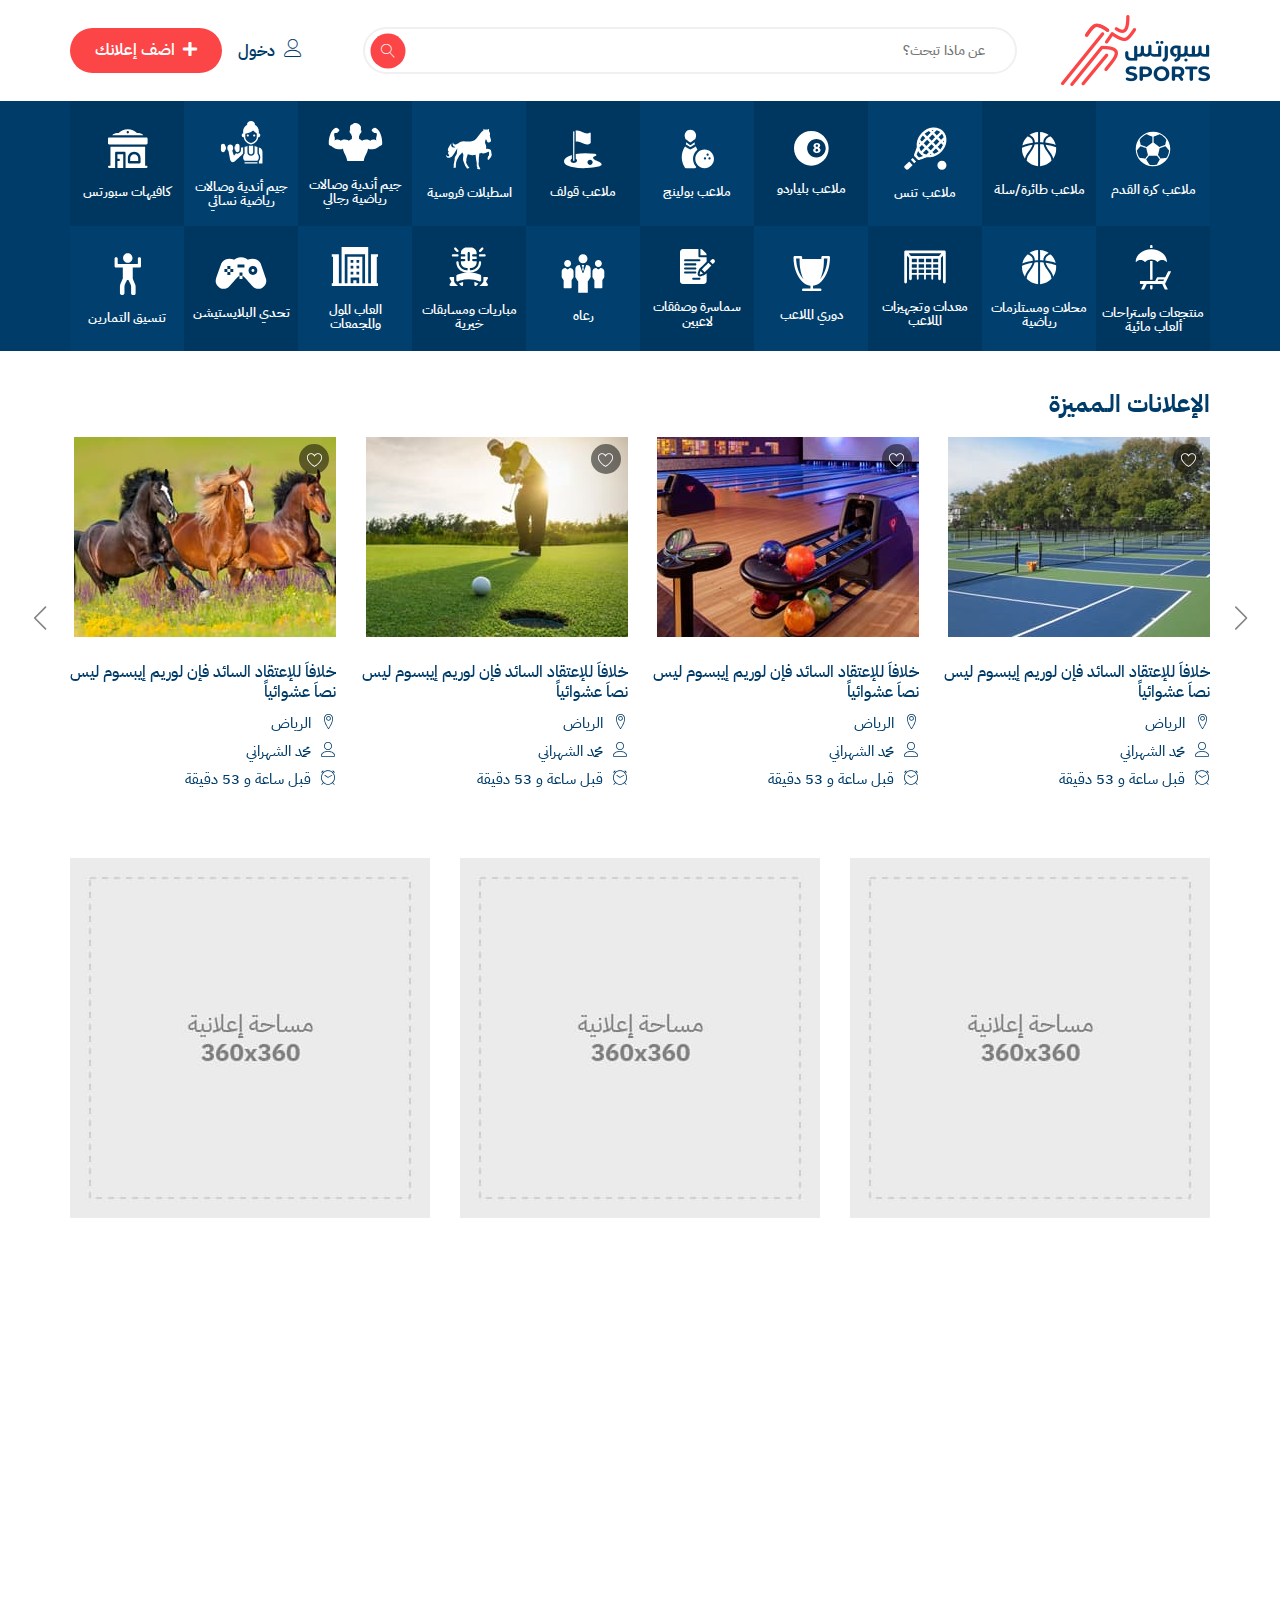
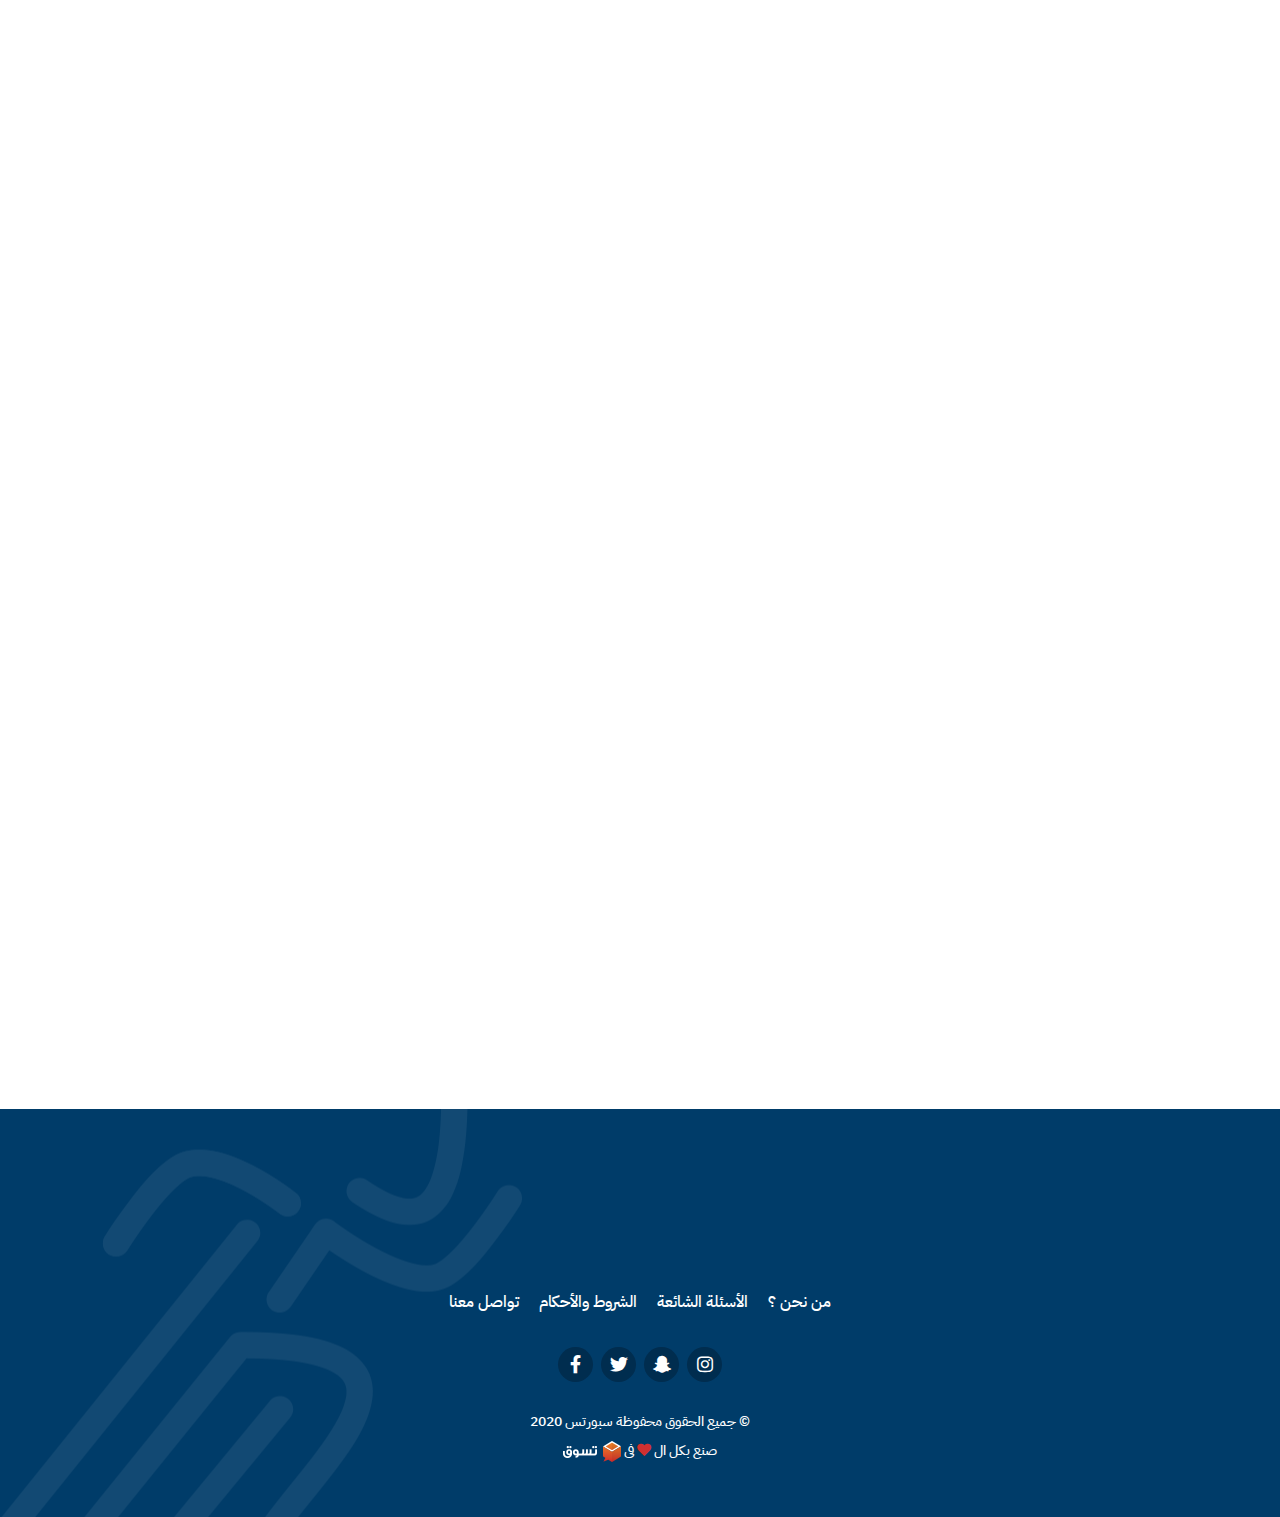
==== index.html @ 19b4595c "first commit" ====
<!DOCTYPE html>
<html lang="ar" dir="rtl" class="overflow">
  <head>
    <meta charset="UTF-8" />
    <meta name="viewport" content="width=device-width, initial-scale=1.0" />
    <link rel="stylesheet" href="./css/vendor/all.min.css" />
    <link rel="stylesheet" href="./css/vendor/linear.css" />
    <link rel="stylesheet" href="./css/vendor/bootstrap.min.css" />
    <link rel="stylesheet" href="./css/vendor/bootstrap-rtl.min.css" />
    <link rel="stylesheet" href="./css/vendor/aos.css" />
    <link rel="stylesheet" href="./css/vendor/bootstrap-select.min.css" />
    <link rel="stylesheet" href="./css/vendor/swiper-bundle.css" />
    <link rel="stylesheet" href="./css/main.css" />
    <link rel="shortcut icon" href="./images/icons/favicon.jpg" />
    <title>سبورتس</title>
  </head>

  <body>
    <div class="pre-loader">
      <div class="content">
        <div class="lds-hourglass"></div>
      </div>
    </div>

    <nav>
      <div class="nav-bottom">
        <div class="c2">
          <div class="nav-logo">
            <a href="#"><img src="./images/logo.png" alt=".." /></a>
          </div>
          <div class="search">
            <div class="search-content">
              <form action="#">
                <input type="text" placeholder="عن ماذا تبحث؟" />
                <button class="search-btn flex-center">
                  <span class="lnr lnr-magnifier"></span>
                </button>
              </form>
            </div>
          </div>
          <div class="nav-icons flex-center">
            <div class="nava-btn nav-icon" id="nava-icon">
              <div class="ico-btn">
                <span class="lnr lnr-menu"></span>
              </div>
            </div>
            <div class="search-btn nav-icon" id="search-btn">
              <div class="ico-btn">
                <span class="lnr lnr-magnifier"></span>
              </div>
            </div>
            <div class="user nav-icon">
              <a href="#">
                <span class="lnr lnr-user"></span>
                دخول
              </a>
            </div>
            <div class="advertise nav-icon">
              <span><i class="fas fa-plus"></i></span>
              اضف إعلانك
            </div>
          </div>
        </div>
      </div>
      <div class="nava-container">
        <div class="container">
          <div class="c2">
            <div class="nava" id="nava">
              <div class="nava-content">
                <div class="nava-head">
                  <div class="nava-lang">
                    <a href="./index-en.html">EN</a>
                  </div>
                  <div class="nava-close" id="close-nava">
                    <span class="lnr lnr-cross"></span>
                  </div>
                </div>
                <ul>
                  <li><a href="#"> الرئيسية</a></li>
                  <li><a href="#"> دخول</a></li>
                  <li class="top-setting sm-slide slide">
                    <span class="setting-anchor drop">
                      التصنيفات
                      <span class="lnr lnr-chevron-down down"></span>
                    </span>
                    <div class="top-dropDown">
                      <a href="#" class="drop-link fixall">تصنيفات 1</a>
                      <a href="#" class="drop-link fixall">تصنيفات 2</a>
                      <a href="#" class="drop-link fixall">تصنيفات 3</a>
                      <a href="#" class="drop-link fixall">تصنيفات 4</a>
                    </div>
                  </li>
                  <li><a href="#"> من نحن</a></li>
                  <li><a href="#"> الشروط والأحكام</a></li>
                  <li><a href="#"> الأسئلة الشائعة </a></li>
                  <li><a href="#"> الأسئلة الشائعة </a></li>
                  <li><a href="#"> تواصل معنا </a></li>
                </ul>
                <div class="advertise nav-icon">
                  <span><i class="fas fa-plus"></i></span>
                  اضف إعلانك
                </div>
              </div>
            </div>
          </div>
        </div>
      </div>
    </nav>

    <div class="search-form" id="search-form">
      <div class="close-search" id="close-search">
        <span class="lnr lnr-cross"></span>
      </div>
      <div class="search">
        <div class="search-content">
          <form action="#">
            <input type="text" placeholder="ابحث هنا" />
            <button class="search-btn flex-center">
              <span class="lnr lnr-magnifier"></span>
            </button>
          </form>
        </div>
      </div>
    </div>

    <section id="categories">
      <div class="c2">
        <div class="categories-content">
          <div class="categories-swiper-container">
            <div class="swiper-wrapper">
              <div class="category swiper-slide">
                <a href="#">
                  <div class="category-icon">
                    <img src="./images/icons/1.svg" alt="icon" />
                  </div>
                  <div class="category-body">
                    <h3>ملاعب كرة القدم</h3>
                  </div>
                </a>
              </div>
              <div class="category swiper-slide">
                <a href="#">
                  <div class="category-icon">
                    <img src="./images/icons/2.svg" alt="icon" />
                  </div>
                  <div class="category-body">
                    <h3>ملاعب طائرة/سلة</h3>
                  </div>
                </a>
              </div>
              <div class="category swiper-slide">
                <a href="#">
                  <div class="category-icon">
                    <img src="./images/icons/3.svg" alt="icon" />
                  </div>
                  <div class="category-body">
                    <h3>ملاعب تنس</h3>
                  </div>
                </a>
              </div>
              <div class="category swiper-slide">
                <a href="#">
                  <div class="category-icon">
                    <img src="./images/icons/4.svg" alt="icon" />
                  </div>
                  <div class="category-body">
                    <h3>ملاعب بلیاردو</h3>
                  </div>
                </a>
              </div>
              <div class="category swiper-slide">
                <a href="#">
                  <div class="category-icon">
                    <img src="./images/icons/5.svg" alt="icon" />
                  </div>
                  <div class="category-body">
                    <h3>ملاعب بولینج</h3>
                  </div>
                </a>
              </div>
              <div class="category swiper-slide">
                <a href="#">
                  <div class="category-icon">
                    <img src="./images/icons/6.svg" alt="icon" />
                  </div>
                  <div class="category-body">
                    <h3>ملاعب قولف</h3>
                  </div>
                </a>
              </div>
              <div class="category swiper-slide">
                <a href="#">
                  <div class="category-icon">
                    <img src="./images/icons/7.svg" alt="icon" />
                  </div>
                  <div class="category-body">
                    <h3>اسطبلات فروسیة</h3>
                  </div>
                </a>
              </div>
              <div class="category swiper-slide">
                <a href="#">
                  <div class="category-icon">
                    <img src="./images/icons/8.svg" alt="icon" />
                  </div>
                  <div class="category-body">
                    <h3>جيم أندية وصالات رياضية رجالي</h3>
                  </div>
                </a>
              </div>
              <div class="category swiper-slide">
                <a href="#">
                  <div class="category-icon">
                    <img src="./images/icons/9.svg" alt="icon" />
                  </div>
                  <div class="category-body">
                    <h3>جيم أندية وصالات رياضية نسائي</h3>
                  </div>
                </a>
              </div>
              <div class="category swiper-slide">
                <a href="#">
                  <div class="category-icon">
                    <img src="./images/icons/10.svg" alt="icon" />
                  </div>
                  <div class="category-body">
                    <h3>كافيهات سبورتس</h3>
                  </div>
                </a>
              </div>
            </div>
          </div>
          <div class="categories-swiper-container second-swiper">
            <div class="swiper-wrapper">
              <div class="category swiper-slide">
                <a href="#">
                  <div class="category-icon">
                    <img src="./images/icons/11.svg" alt="icon" />
                  </div>
                  <div class="category-body">
                    <h3>منتجعات واستراحات ألعاب مائية</h3>
                  </div>
                </a>
              </div>
              <div class="category swiper-slide">
                <a href="#">
                  <div class="category-icon">
                    <img src="./images/icons/2.svg" alt="icon" />
                  </div>
                  <div class="category-body">
                    <h3>محلات ومستلزمات رياضية</h3>
                  </div>
                </a>
              </div>
              <div class="category swiper-slide">
                <a href="#">
                  <div class="category-icon">
                    <img src="./images/icons/12.svg" alt="icon" />
                  </div>
                  <div class="category-body">
                    <h3>معدات وتجهيزات الملاعب</h3>
                  </div>
                </a>
              </div>
              <div class="category swiper-slide">
                <a href="#">
                  <div class="category-icon">
                    <img src="./images/icons/13.svg" alt="icon" />
                  </div>
                  <div class="category-body">
                    <h3>دوري الملاعب</h3>
                  </div>
                </a>
              </div>
              <div class="category swiper-slide">
                <a href="#">
                  <div class="category-icon">
                    <img src="./images/icons/14.svg" alt="icon" />
                  </div>
                  <div class="category-body">
                    <h3>سماسرة وصفقات لاعبين</h3>
                  </div>
                </a>
              </div>
              <div class="category swiper-slide">
                <a href="#">
                  <div class="category-icon">
                    <img src="./images/icons/15.svg" alt="icon" />
                  </div>
                  <div class="category-body">
                    <h3>رعاه</h3>
                  </div>
                </a>
              </div>
              <div class="category swiper-slide">
                <a href="#">
                  <div class="category-icon">
                    <img src="./images/icons/16.svg" alt="icon" />
                  </div>
                  <div class="category-body">
                    <h3>مباريات ومسابقات خيرية</h3>
                  </div>
                </a>
              </div>
              <div class="category swiper-slide">
                <a href="#">
                  <div class="category-icon">
                    <img src="./images/icons/17.svg" alt="icon" />
                  </div>
                  <div class="category-body">
                    <h3>العاب المول والمجمعات</h3>
                  </div>
                </a>
              </div>
              <div class="category swiper-slide">
                <a href="#">
                  <div class="category-icon">
                    <img src="./images/icons/18.svg" alt="icon" />
                  </div>
                  <div class="category-body">
                    <h3>تحدي البلايستيشن</h3>
                  </div>
                </a>
              </div>
              <div class="category swiper-slide">
                <a href="#">
                  <div class="category-icon">
                    <img src="./images/icons/19.svg" alt="icon" />
                  </div>
                  <div class="category-body">
                    <h3>تنسيق التمارين</h3>
                  </div>
                </a>
              </div>
            </div>

            <div class="swiper-pagination" id="categories-pagenation"></div>
          </div>
        </div>
      </div>
    </section>

    <section id="best-seller" class="product-slider">
      <div class="c2">
        <div class="best-seller-head s-head" data-aos="fade-left">
          <h3>الإعلانات الـمميزة</h3>
        </div>
        <div class="best-seller-body" data-aos="zoom-in">
          <div class="best-seller-swiper-container s-container">
            <div class="swiper-wrapper">
              <div class="swiper-slide product">
                <div class="product-img">
                  <a href="#">
                    <img src="./images/products/1.jpg" alt="product" />
                  </a>
                </div>
                <div class="product-disc">
                  <h5>
                    <a href="#"
                      >خلافاَ للإعتقاد السائد فإن لوريم إيبسوم ليس نصاَ عشوائياً
                    </a>
                  </h5>
                  <div class="product-location product-data">
                    <a href="#"
                      ><span class="lnr lnr-map-marker"></span> الرياض</a
                    >
                  </div>
                  <div class="product-user product-data">
                    <a href="#"
                      ><span class="lnr lnr-user"></span> محمد الشهراني</a
                    >
                  </div>
                  <div class="product-date product-data">
                    <a href="#"
                      ><span class="lnr lnr-clock"></span> قبل ساعة و 53
                      دقيقة</a
                    >
                  </div>
                  <div class="product-btns flex-center">
                    <div class="favourite">
                      <span class="lnr lnr-heart"></span>
                    </div>
                  </div>
                </div>
              </div>
              <div class="swiper-slide product">
                <div class="product-img">
                  <a href="#">
                    <img src="./images/products/2.jpg" alt="product" />
                  </a>
                </div>
                <div class="product-disc">
                  <h5>
                    <a href="#"
                      >خلافاَ للإعتقاد السائد فإن لوريم إيبسوم ليس نصاَ عشوائياً
                    </a>
                  </h5>
                  <div class="product-location product-data">
                    <a href="#"
                      ><span class="lnr lnr-map-marker"></span> الرياض</a
                    >
                  </div>
                  <div class="product-user product-data">
                    <a href="#"
                      ><span class="lnr lnr-user"></span> محمد الشهراني</a
                    >
                  </div>
                  <div class="product-date product-data">
                    <a href="#"
                      ><span class="lnr lnr-clock"></span> قبل ساعة و 53
                      دقيقة</a
                    >
                  </div>
                  <div class="product-btns flex-center">
                    <div class="favourite">
                      <span class="lnr lnr-heart"></span>
                    </div>
                  </div>
                </div>
              </div>
              <div class="swiper-slide product">
                <div class="product-img">
                  <a href="#">
                    <img src="./images/products/3.jpg" alt="product" />
                  </a>
                </div>
                <div class="product-disc">
                  <h5>
                    <a href="#"
                      >خلافاَ للإعتقاد السائد فإن لوريم إيبسوم ليس نصاَ عشوائياً
                    </a>
                  </h5>
                  <div class="product-location product-data">
                    <a href="#"
                      ><span class="lnr lnr-map-marker"></span> الرياض</a
                    >
                  </div>
                  <div class="product-user product-data">
                    <a href="#"
                      ><span class="lnr lnr-user"></span> محمد الشهراني</a
                    >
                  </div>
                  <div class="product-date product-data">
                    <a href="#"
                      ><span class="lnr lnr-clock"></span> قبل ساعة و 53
                      دقيقة</a
                    >
                  </div>
                  <div class="product-btns flex-center">
                    <div class="favourite">
                      <span class="lnr lnr-heart"></span>
                    </div>
                  </div>
                </div>
              </div>
              <div class="swiper-slide product">
                <div class="product-img">
                  <a href="#">
                    <img src="./images/products/4.jpg" alt="product" />
                  </a>
                </div>
                <div class="product-disc">
                  <h5>
                    <a href="#"
                      >خلافاَ للإعتقاد السائد فإن لوريم إيبسوم ليس نصاَ عشوائياً
                    </a>
                  </h5>
                  <div class="product-location product-data">
                    <a href="#"
                      ><span class="lnr lnr-map-marker"></span> الرياض</a
                    >
                  </div>
                  <div class="product-user product-data">
                    <a href="#"
                      ><span class="lnr lnr-user"></span> محمد الشهراني</a
                    >
                  </div>
                  <div class="product-date product-data">
                    <a href="#"
                      ><span class="lnr lnr-clock"></span> قبل ساعة و 53
                      دقيقة</a
                    >
                  </div>
                  <div class="product-btns flex-center">
                    <div class="favourite">
                      <span class="lnr lnr-heart"></span>
                    </div>
                  </div>
                </div>
              </div>
            </div>

            <div class="swiper-pagination"></div>

            <div class="swiper-button-prev"></div>
            <div class="swiper-button-next"></div>
          </div>
        </div>
      </div>
    </section>

    <section id="space">
      <div class="c2">
        <div class="space-content">
          <div class="space">
            <a href="#"><img src="./images/space.jpg" alt=".." /></a>
          </div>
          <div class="space">
            <a href="#"><img src="./images/space.jpg" alt=".." /></a>
          </div>
          <div class="space">
            <a href="#"><img src="./images/space.jpg" alt=".." /></a>
          </div>
        </div>
      </div>
    </section>

    <section id="special">
      <div class="c2">
        <div class="special-head s-head" data-aos="fade-left">
          <h3>آخر الإعلانات الـمضافة</h3>
          <div class="filter">
            <h4>الفلترة حسب المدينة</h4>
            <select class="selectpicker">
              <option>الرياض</option>
              <option>القاهرة</option>
              <option>المنصورة</option>
            </select>
          </div>
        </div>
        <div class="special-body" data-aos="zoom-in">
          <div class="product">
            <div class="product-img">
              <a href="#">
                <img src="./images/products/5.jpg" alt="product" />
              </a>
            </div>
            <div class="product-disc">
              <h5>
                <a href="#"
                  >خلافاَ للإعتقاد السائد فإن لوريم إيبسوم ليس نصاَ عشوائياً
                </a>
              </h5>
              <div class="product-location product-data">
                <a href="#"><span class="lnr lnr-map-marker"></span> الرياض</a>
              </div>
              <div class="product-user product-data">
                <a href="#"><span class="lnr lnr-user"></span> محمد الشهراني</a>
              </div>
              <div class="product-date product-data">
                <a href="#"
                  ><span class="lnr lnr-clock"></span> قبل ساعة و 53 دقيقة</a
                >
              </div>
              <div class="product-btns flex-center">
                <div class="favourite">
                  <span class="lnr lnr-heart"></span>
                </div>
              </div>
            </div>
          </div>
          <div class="product">
            <div class="product-img">
              <a href="#">
                <img src="./images/products/6.jpg" alt="product" />
              </a>
            </div>
            <div class="product-disc">
              <h5>
                <a href="#"
                  >خلافاَ للإعتقاد السائد فإن لوريم إيبسوم ليس نصاَ عشوائياً
                </a>
              </h5>
              <div class="product-location product-data">
                <a href="#"><span class="lnr lnr-map-marker"></span> الرياض</a>
              </div>
              <div class="product-user product-data">
                <a href="#"><span class="lnr lnr-user"></span> محمد الشهراني</a>
              </div>
              <div class="product-date product-data">
                <a href="#"
                  ><span class="lnr lnr-clock"></span> قبل ساعة و 53 دقيقة</a
                >
              </div>
              <div class="product-btns flex-center">
                <div class="favourite">
                  <span class="lnr lnr-heart"></span>
                </div>
              </div>
            </div>
          </div>
          <div class="product">
            <div class="product-img">
              <a href="#">
                <img src="./images/products/7.jpg" alt="product" />
              </a>
            </div>
            <div class="product-disc">
              <h5>
                <a href="#"
                  >خلافاَ للإعتقاد السائد فإن لوريم إيبسوم ليس نصاَ عشوائياً
                </a>
              </h5>
              <div class="product-location product-data">
                <a href="#"><span class="lnr lnr-map-marker"></span> الرياض</a>
              </div>
              <div class="product-user product-data">
                <a href="#"><span class="lnr lnr-user"></span> محمد الشهراني</a>
              </div>
              <div class="product-date product-data">
                <a href="#"
                  ><span class="lnr lnr-clock"></span> قبل ساعة و 53 دقيقة</a
                >
              </div>
              <div class="product-btns flex-center">
                <div class="favourite">
                  <span class="lnr lnr-heart"></span>
                </div>
              </div>
            </div>
          </div>
          <div class="product">
            <div class="product-img">
              <a href="#">
                <img src="./images/products/8.jpg" alt="product" />
              </a>
            </div>
            <div class="product-disc">
              <h5>
                <a href="#"
                  >خلافاَ للإعتقاد السائد فإن لوريم إيبسوم ليس نصاَ عشوائياً
                </a>
              </h5>
              <div class="product-location product-data">
                <a href="#"><span class="lnr lnr-map-marker"></span> الرياض</a>
              </div>
              <div class="product-user product-data">
                <a href="#"><span class="lnr lnr-user"></span> محمد الشهراني</a>
              </div>
              <div class="product-date product-data">
                <a href="#"
                  ><span class="lnr lnr-clock"></span> قبل ساعة و 53 دقيقة</a
                >
              </div>
              <div class="product-btns flex-center">
                <div class="favourite">
                  <span class="lnr lnr-heart"></span>
                </div>
              </div>
            </div>
          </div>
          <div class="product">
            <div class="product-img">
              <a href="#">
                <img src="./images/products/1.jpg" alt="product" />
              </a>
            </div>
            <div class="product-disc">
              <h5>
                <a href="#"
                  >خلافاَ للإعتقاد السائد فإن لوريم إيبسوم ليس نصاَ عشوائياً
                </a>
              </h5>
              <div class="product-location product-data">
                <a href="#"><span class="lnr lnr-map-marker"></span> الرياض</a>
              </div>
              <div class="product-user product-data">
                <a href="#"><span class="lnr lnr-user"></span> محمد الشهراني</a>
              </div>
              <div class="product-date product-data">
                <a href="#"
                  ><span class="lnr lnr-clock"></span> قبل ساعة و 53 دقيقة</a
                >
              </div>
              <div class="product-btns flex-center">
                <div class="favourite">
                  <span class="lnr lnr-heart"></span>
                </div>
              </div>
            </div>
          </div>
          <div class="product">
            <div class="product-img">
              <a href="#">
                <img src="./images/products/2.jpg" alt="product" />
              </a>
            </div>
            <div class="product-disc">
              <h5>
                <a href="#"
                  >خلافاَ للإعتقاد السائد فإن لوريم إيبسوم ليس نصاَ عشوائياً
                </a>
              </h5>
              <div class="product-location product-data">
                <a href="#"><span class="lnr lnr-map-marker"></span> الرياض</a>
              </div>
              <div class="product-user product-data">
                <a href="#"><span class="lnr lnr-user"></span> محمد الشهراني</a>
              </div>
              <div class="product-date product-data">
                <a href="#"
                  ><span class="lnr lnr-clock"></span> قبل ساعة و 53 دقيقة</a
                >
              </div>
              <div class="product-btns flex-center">
                <div class="favourite">
                  <span class="lnr lnr-heart"></span>
                </div>
              </div>
            </div>
          </div>
          <div class="product">
            <div class="product-img">
              <a href="#">
                <img src="./images/products/3.jpg" alt="product" />
              </a>
            </div>
            <div class="product-disc">
              <h5>
                <a href="#"
                  >خلافاَ للإعتقاد السائد فإن لوريم إيبسوم ليس نصاَ عشوائياً
                </a>
              </h5>
              <div class="product-location product-data">
                <a href="#"><span class="lnr lnr-map-marker"></span> الرياض</a>
              </div>
              <div class="product-user product-data">
                <a href="#"><span class="lnr lnr-user"></span> محمد الشهراني</a>
              </div>
              <div class="product-date product-data">
                <a href="#"
                  ><span class="lnr lnr-clock"></span> قبل ساعة و 53 دقيقة</a
                >
              </div>
              <div class="product-btns flex-center">
                <div class="favourite">
                  <span class="lnr lnr-heart"></span>
                </div>
              </div>
            </div>
          </div>
          <div class="product">
            <div class="product-img">
              <a href="#">
                <img src="./images/products/4.jpg" alt="product" />
              </a>
            </div>
            <div class="product-disc">
              <h5>
                <a href="#"
                  >خلافاَ للإعتقاد السائد فإن لوريم إيبسوم ليس نصاَ عشوائياً
                </a>
              </h5>
              <div class="product-location product-data">
                <a href="#"><span class="lnr lnr-map-marker"></span> الرياض</a>
              </div>
              <div class="product-user product-data">
                <a href="#"><span class="lnr lnr-user"></span> محمد الشهراني</a>
              </div>
              <div class="product-date product-data">
                <a href="#"
                  ><span class="lnr lnr-clock"></span> قبل ساعة و 53 دقيقة</a
                >
              </div>
              <div class="product-btns flex-center">
                <div class="favourite">
                  <span class="lnr lnr-heart"></span>
                </div>
              </div>
            </div>
          </div>
          <div class="product">
            <div class="product-img">
              <a href="#">
                <img src="./images/products/5.jpg" alt="product" />
              </a>
            </div>
            <div class="product-disc">
              <h5>
                <a href="#"
                  >خلافاَ للإعتقاد السائد فإن لوريم إيبسوم ليس نصاَ عشوائياً
                </a>
              </h5>
              <div class="product-location product-data">
                <a href="#"><span class="lnr lnr-map-marker"></span> الرياض</a>
              </div>
              <div class="product-user product-data">
                <a href="#"><span class="lnr lnr-user"></span> محمد الشهراني</a>
              </div>
              <div class="product-date product-data">
                <a href="#"
                  ><span class="lnr lnr-clock"></span> قبل ساعة و 53 دقيقة</a
                >
              </div>
              <div class="product-btns flex-center">
                <div class="favourite">
                  <span class="lnr lnr-heart"></span>
                </div>
              </div>
            </div>
          </div>
          <div class="product">
            <div class="product-img">
              <a href="#">
                <img src="./images/products/6.jpg" alt="product" />
              </a>
            </div>
            <div class="product-disc">
              <h5>
                <a href="#"
                  >خلافاَ للإعتقاد السائد فإن لوريم إيبسوم ليس نصاَ عشوائياً
                </a>
              </h5>
              <div class="product-location product-data">
                <a href="#"><span class="lnr lnr-map-marker"></span> الرياض</a>
              </div>
              <div class="product-user product-data">
                <a href="#"><span class="lnr lnr-user"></span> محمد الشهراني</a>
              </div>
              <div class="product-date product-data">
                <a href="#"
                  ><span class="lnr lnr-clock"></span> قبل ساعة و 53 دقيقة</a
                >
              </div>
              <div class="product-btns flex-center">
                <div class="favourite">
                  <span class="lnr lnr-heart"></span>
                </div>
              </div>
            </div>
          </div>
          <div class="product">
            <div class="product-img">
              <a href="#">
                <img src="./images/products/7.jpg" alt="product" />
              </a>
            </div>
            <div class="product-disc">
              <h5>
                <a href="#"
                  >خلافاَ للإعتقاد السائد فإن لوريم إيبسوم ليس نصاَ عشوائياً
                </a>
              </h5>
              <div class="product-location product-data">
                <a href="#"><span class="lnr lnr-map-marker"></span> الرياض</a>
              </div>
              <div class="product-user product-data">
                <a href="#"><span class="lnr lnr-user"></span> محمد الشهراني</a>
              </div>
              <div class="product-date product-data">
                <a href="#"
                  ><span class="lnr lnr-clock"></span> قبل ساعة و 53 دقيقة</a
                >
              </div>
              <div class="product-btns flex-center">
                <div class="favourite">
                  <span class="lnr lnr-heart"></span>
                </div>
              </div>
            </div>
          </div>
          <div class="product">
            <div class="product-img">
              <a href="#">
                <img src="./images/products/8.jpg" alt="product" />
              </a>
            </div>
            <div class="product-disc">
              <h5>
                <a href="#"
                  >خلافاَ للإعتقاد السائد فإن لوريم إيبسوم ليس نصاَ عشوائياً
                </a>
              </h5>
              <div class="product-location product-data">
                <a href="#"><span class="lnr lnr-map-marker"></span> الرياض</a>
              </div>
              <div class="product-user product-data">
                <a href="#"><span class="lnr lnr-user"></span> محمد الشهراني</a>
              </div>
              <div class="product-date product-data">
                <a href="#"
                  ><span class="lnr lnr-clock"></span> قبل ساعة و 53 دقيقة</a
                >
              </div>
              <div class="product-btns flex-center">
                <div class="favourite">
                  <span class="lnr lnr-heart"></span>
                </div>
              </div>
            </div>
          </div>
          <div class="more"><a href="#">مشاهدة المزيد</a></div>
        </div>
      </div>
    </section>

    <footer>
      <div class="c2">
        <div class="footer-top">
          <div class="footer-logo footer-list" data-aos="fade-left">
            <img src="./images/footer-logo.png" alt="logo" />
          </div>
          <div class="footer-nav">
            <ul>
              <li><a href="#">من نحن ؟</a></li>
              <li><a href="#">الأسئلة الشائعة</a></li>
              <li><a href="#">الشروط والأحكام</a></li>
              <li><a href="#">تواصل معنا</a></li>
            </ul>
          </div>
          <div class="social flex-center">
            <div class="social-icon insta">
              <a class="flex-center" href="#">
                <i class="fab fa-instagram"></i
              ></a>
            </div>
            <div class="social-icon snap">
              <a class="flex-center" href="#">
                <i class="fab fa-snapchat-ghost"></i
              ></a>
            </div>
            <div class="social-icon twitter">
              <a class="flex-center" href="#">
                <i class="fab fa-twitter"></i
              ></a>
            </div>
            <div class="social-icon fb">
              <a class="flex-center" href="#">
                <i class="fab fa-facebook-f"></i
              ></a>
            </div>
          </div>
          <div class="credit">
            <p>&copy; جميع الحقوق محفوظة سبورتس 2020</p>
            <p>
              صنع بكل ال <i class="fas fa-heart"></i> فى
              <a href="https://tasawk.com.sa/" target="_blank"
                ><img src="./images/icons/taswk.png" alt=".."
              /></a>
            </p>
          </div>
        </div>
      </div>
    </footer>

    <div
      id="up"
      class="up flex-center"
      onclick="window.scroll({top: 0,behavior: 'smooth'});"
    >
      <span class="lnr lnr-chevron-up"></span>
    </div>

    <script src="./js/vendor/jquery.min.js"></script>
    <script src="./js/vendor/bootstrap.min.js"></script>
    <script src="./js/vendor/bootstrap-select.min.js"></script>
    <script src="./js/vendor/swiper-bundle.js"></script>
    <script src="./js/vendor/aos.js"></script>
    <script src="./js/main.js"></script>
  </body>
</html>
---- css/vendor/linear.css ----
@font-face {
	font-family: 'Linearicons-Free';
	src:url('fonts/Linearicons-Free.eot?w118d');
	src:url('fonts/Linearicons-Free.eot?#iefixw118d') format('embedded-opentype'),
		url('fonts/Linearicons-Free.woff2?w118d') format('woff2'),
		url('fonts/Linearicons-Free.woff?w118d') format('woff'),
		url('fonts/Linearicons-Free.ttf?w118d') format('truetype'),
		url('fonts/Linearicons-Free.svg?w118d#Linearicons-Free') format('svg');
	font-weight: normal;
	font-style: normal;
}

.lnr {
	font-family: 'Linearicons-Free';
	speak: none;
	font-style: normal;
	font-weight: normal;
	font-variant: normal;
	text-transform: none;
	line-height: 1;

	/* Better Font Rendering =========== */
	-webkit-font-smoothing: antialiased;
	-moz-osx-font-smoothing: grayscale;
}

.lnr-home:before {
	content: "\e800";
}
.lnr-apartment:before {
	content: "\e801";
}
.lnr-pencil:before {
	content: "\e802";
}
.lnr-magic-wand:before {
	content: "\e803";
}
.lnr-drop:before {
	content: "\e804";
}
.lnr-lighter:before {
	content: "\e805";
}
.lnr-poop:before {
	content: "\e806";
}
.lnr-sun:before {
	content: "\e807";
}
.lnr-moon:before {
	content: "\e808";
}
.lnr-cloud:before {
	content: "\e809";
}
.lnr-cloud-upload:before {
	content: "\e80a";
}
.lnr-cloud-download:before {
	content: "\e80b";
}
.lnr-cloud-sync:before {
	content: "\e80c";
}
.lnr-cloud-check:before {
	content: "\e80d";
}
.lnr-database:before {
	content: "\e80e";
}
.lnr-lock:before {
	content: "\e80f";
}
.lnr-cog:before {
	content: "\e810";
}
.lnr-trash:before {
	content: "\e811";
}
.lnr-dice:before {
	content: "\e812";
}
.lnr-heart:before {
	content: "\e813";
}
.lnr-star:before {
	content: "\e814";
}
.lnr-star-half:before {
	content: "\e815";
}
.lnr-star-empty:before {
	content: "\e816";
}
.lnr-flag:before {
	content: "\e817";
}
.lnr-envelope:before {
	content: "\e818";
}
.lnr-paperclip:before {
	content: "\e819";
}
.lnr-inbox:before {
	content: "\e81a";
}
.lnr-eye:before {
	content: "\e81b";
}
.lnr-printer:before {
	content: "\e81c";
}
.lnr-file-empty:before {
	content: "\e81d";
}
.lnr-file-add:before {
	content: "\e81e";
}
.lnr-enter:before {
	content: "\e81f";
}
.lnr-exit:before {
	content: "\e820";
}
.lnr-graduation-hat:before {
	content: "\e821";
}
.lnr-license:before {
	content: "\e822";
}
.lnr-music-note:before {
	content: "\e823";
}
.lnr-film-play:before {
	content: "\e824";
}
.lnr-camera-video:before {
	content: "\e825";
}
.lnr-camera:before {
	content: "\e826";
}
.lnr-picture:before {
	content: "\e827";
}
.lnr-book:before {
	content: "\e828";
}
.lnr-bookmark:before {
	content: "\e829";
}
.lnr-user:before {
	content: "\e82a";
}
.lnr-users:before {
	content: "\e82b";
}
.lnr-shirt:before {
	content: "\e82c";
}
.lnr-store:before {
	content: "\e82d";
}
.lnr-cart:before {
	content: "\e82e";
}
.lnr-tag:before {
	content: "\e82f";
}
.lnr-phone-handset:before {
	content: "\e830";
}
.lnr-phone:before {
	content: "\e831";
}
.lnr-pushpin:before {
	content: "\e832";
}
.lnr-map-marker:before {
	content: "\e833";
}
.lnr-map:before {
	content: "\e834";
}
.lnr-location:before {
	content: "\e835";
}
.lnr-calendar-full:before {
	content: "\e836";
}
.lnr-keyboard:before {
	content: "\e837";
}
.lnr-spell-check:before {
	content: "\e838";
}
.lnr-screen:before {
	content: "\e839";
}
.lnr-smartphone:before {
	content: "\e83a";
}
.lnr-tablet:before {
	content: "\e83b";
}
.lnr-laptop:before {
	content: "\e83c";
}
.lnr-laptop-phone:before {
	content: "\e83d";
}
.lnr-power-switch:before {
	content: "\e83e";
}
.lnr-bubble:before {
	content: "\e83f";
}
.lnr-heart-pulse:before {
	content: "\e840";
}
.lnr-construction:before {
	content: "\e841";
}
.lnr-pie-chart:before {
	content: "\e842";
}
.lnr-chart-bars:before {
	content: "\e843";
}
.lnr-gift:before {
	content: "\e844";
}
.lnr-diamond:before {
	content: "\e845";
}
.lnr-linearicons:before {
	content: "\e846";
}
.lnr-dinner:before {
	content: "\e847";
}
.lnr-coffee-cup:before {
	content: "\e848";
}
.lnr-leaf:before {
	content: "\e849";
}
.lnr-paw:before {
	content: "\e84a";
}
.lnr-rocket:before {
	content: "\e84b";
}
.lnr-briefcase:before {
	content: "\e84c";
}
.lnr-bus:before {
	content: "\e84d";
}
.lnr-car:before {
	content: "\e84e";
}
.lnr-train:before {
	content: "\e84f";
}
.lnr-bicycle:before {
	content: "\e850";
}
.lnr-wheelchair:before {
	content: "\e851";
}
.lnr-select:before {
	content: "\e852";
}
.lnr-earth:before {
	content: "\e853";
}
.lnr-smile:before {
	content: "\e854";
}
.lnr-sad:before {
	content: "\e855";
}
.lnr-neutral:before {
	content: "\e856";
}
.lnr-mustache:before {
	content: "\e857";
}
.lnr-alarm:before {
	content: "\e858";
}
.lnr-bullhorn:before {
	content: "\e859";
}
.lnr-volume-high:before {
	content: "\e85a";
}
.lnr-volume-medium:before {
	content: "\e85b";
}
.lnr-volume-low:before {
	content: "\e85c";
}
.lnr-volume:before {
	content: "\e85d";
}
.lnr-mic:before {
	content: "\e85e";
}
.lnr-hourglass:before {
	content: "\e85f";
}
.lnr-undo:before {
	content: "\e860";
}
.lnr-redo:before {
	content: "\e861";
}
.lnr-sync:before {
	content: "\e862";
}
.lnr-history:before {
	content: "\e863";
}
.lnr-clock:before {
	content: "\e864";
}
.lnr-download:before {
	content: "\e865";
}
.lnr-upload:before {
	content: "\e866";
}
.lnr-enter-down:before {
	content: "\e867";
}
.lnr-exit-up:before {
	content: "\e868";
}
.lnr-bug:before {
	content: "\e869";
}
.lnr-code:before {
	content: "\e86a";
}
.lnr-link:before {
	content: "\e86b";
}
.lnr-unlink:before {
	content: "\e86c";
}
.lnr-thumbs-up:before {
	content: "\e86d";
}
.lnr-thumbs-down:before {
	content: "\e86e";
}
.lnr-magnifier:before {
	content: "\e86f";
}
.lnr-cross:before {
	content: "\e870";
}
.lnr-menu:before {
	content: "\e871";
}
.lnr-list:before {
	content: "\e872";
}
.lnr-chevron-up:before {
	content: "\e873";
}
.lnr-chevron-down:before {
	content: "\e874";
}
.lnr-chevron-left:before {
	content: "\e875";
}
.lnr-chevron-right:before {
	content: "\e876";
}
.lnr-arrow-up:before {
	content: "\e877";
}
.lnr-arrow-down:before {
	content: "\e878";
}
.lnr-arrow-left:before {
	content: "\e879";
}
.lnr-arrow-right:before {
	content: "\e87a";
}
.lnr-move:before {
	content: "\e87b";
}
.lnr-warning:before {
	content: "\e87c";
}
.lnr-question-circle:before {
	content: "\e87d";
}
.lnr-menu-circle:before {
	content: "\e87e";
}
.lnr-checkmark-circle:before {
	content: "\e87f";
}
.lnr-cross-circle:before {
	content: "\e880";
}
.lnr-plus-circle:before {
	content: "\e881";
}
.lnr-circle-minus:before {
	content: "\e882";
}
.lnr-arrow-up-circle:before {
	content: "\e883";
}
.lnr-arrow-down-circle:before {
	content: "\e884";
}
.lnr-arrow-left-circle:before {
	content: "\e885";
}
.lnr-arrow-right-circle:before {
	content: "\e886";
}
.lnr-chevron-up-circle:before {
	content: "\e887";
}
.lnr-chevron-down-circle:before {
	content: "\e888";
}
.lnr-chevron-left-circle:before {
	content: "\e889";
}
.lnr-chevron-right-circle:before {
	content: "\e88a";
}
.lnr-crop:before {
	content: "\e88b";
}
.lnr-frame-expand:before {
	content: "\e88c";
}
.lnr-frame-contract:before {
	content: "\e88d";
}
.lnr-layers:before {
	content: "\e88e";
}
.lnr-funnel:before {
	content: "\e88f";
}
.lnr-text-format:before {
	content: "\e890";
}
.lnr-text-format-remove:before {
	content: "\e891";
}
.lnr-text-size:before {
	content: "\e892";
}
.lnr-bold:before {
	content: "\e893";
}
.lnr-italic:before {
	content: "\e894";
}
.lnr-underline:before {
	content: "\e895";
}
.lnr-strikethrough:before {
	content: "\e896";
}
.lnr-highlight:before {
	content: "\e897";
}
.lnr-text-align-left:before {
	content: "\e898";
}
.lnr-text-align-center:before {
	content: "\e899";
}
.lnr-text-align-right:before {
	content: "\e89a";
}
.lnr-text-align-justify:before {
	content: "\e89b";
}
.lnr-line-spacing:before {
	content: "\e89c";
}
.lnr-indent-increase:before {
	content: "\e89d";
}
.lnr-indent-decrease:before {
	content: "\e89e";
}
.lnr-pilcrow:before {
	content: "\e89f";
}
.lnr-direction-ltr:before {
	content: "\e8a0";
}
.lnr-direction-rtl:before {
	content: "\e8a1";
}
.lnr-page-break:before {
	content: "\e8a2";
}
.lnr-sort-alpha-asc:before {
	content: "\e8a3";
}
.lnr-sort-amount-asc:before {
	content: "\e8a4";
}
.lnr-hand:before {
	content: "\e8a5";
}
.lnr-pointer-up:before {
	content: "\e8a6";
}
.lnr-pointer-right:before {
	content: "\e8a7";
}
.lnr-pointer-down:before {
	content: "\e8a8";
}
.lnr-pointer-left:before {
	content: "\e8a9";
}
---- css/main.css ----
*,
*::after,
*::before {
  margin: 0;
  padding: 0;
  box-sizing: border-box;
}

*:focus {
  outline: none !important;
}

.overflow {
  overflow: hidden !important;
}

h1,
h2,
h3,
h4,
h5,
h6 {
  margin: 0;
}

@font-face {
  font-family: "ibmPlexRegualar";
  src: url("../fonts/IBMPlexArabic.woff2") format("woff2"), url("../fonts/IBMPlexArabic.woff") format("woff");
  font-weight: 500;
  font-style: normal;
  font-display: swap;
}

@font-face {
  font-family: "ibmPlexText";
  src: url("../fonts/IBMPlexArabic-Text.woff2") format("woff2"), url("../fonts/IBMPlexArabic-Text.woff") format("woff");
  font-weight: 500;
  font-style: normal;
  font-display: swap;
}

@font-face {
  font-family: "ibmPlexMedium";
  src: url("../fonts/IBMPlexArabic-Medium.woff2") format("woff2"), url("../fonts/IBMPlexArabic-Medium.woff") format("woff");
  font-weight: 500;
  font-style: normal;
  font-display: swap;
}

@font-face {
  font-family: "ibmPlexSemiBold";
  src: url("../fonts/IBMPlexArabic-SemiBold.woff2") format("woff2"), url("../fonts/IBMPlexArabic-SemiBold.woff") format("woff");
  font-weight: 500;
  font-style: normal;
  font-display: swap;
}

@font-face {
  font-family: "ibmPlexBold";
  src: url("../fonts/IBMPlexArabic-Bold.woff2") format("woff2"), url("../fonts/IBMPlexArabic-Bold.woff") format("woff");
  font-weight: 500;
  font-style: normal;
  font-display: swap;
}

body,
html {
  scroll-behavior: smooth;
  width: 100%;
  background-color: white;
  color: black;
  font-family: "ibmPlexMedium", sans-serif;
  overflow-x: hidden;
  line-height: 1.2;
  font-size: 16px;
  font-weight: 400;
}

p {
  margin: 0;
}

a {
  color: inherit;
  transition: all 0.5s;
}

a:hover {
  text-decoration: none;
  color: #fc4547;
}

a:focus {
  text-decoration: none;
}

.flex-center {
  display: flex;
  justify-content: center;
  align-items: center;
}

ul {
  list-style: none;
  margin: 0;
}

.c2 {
  width: 1140px;
  max-width: 100%;
  margin-right: auto;
  margin-left: auto;
}

@media (max-width: 1200px) {
  .c2 {
    padding: 0 30px;
  }
}

@media (max-width: 576px) {
  .c2 {
    padding: 0 10px;
  }
}

.dropdown {
  position: relative;
  cursor: pointer;
  display: inline-block;
}

.dropdown a {
  color: black;
}

.dropdown .dropdown-content {
  position: absolute;
  min-width: 100%;
  width: max-content;
  top: 102%;
  right: 50%;
  transform: translateX(50%);
  z-index: -1;
  opacity: 0;
  height: 0;
  overflow: hidden;
  transition: all 0.5s;
  text-align: center;
  background-color: #ffffff;
  box-shadow: 0px 5px 10px 0px #0000001f;
  padding: 5px 20px;
  border-radius: 10px;
}

.dropdown .dropdown-content a {
  font-size: 16px;
}

.dropdown:hover .dropdown-content {
  z-index: 15;
  opacity: 1;
  height: unset;
}

.slide {
  width: 100%;
  cursor: pointer;
}

.slide .drop {
  display: flex;
  align-items: flex-start;
  justify-content: space-between;
}

.slide .drop i {
  font-size: 16px;
  transition: all 0.5s;
}

.slide ul {
  margin-inline-start: 15px;
  text-align: start;
}

.slide-active .drop i {
  transform: rotate(180deg);
}

*::-webkit-scrollbar {
  width: 8px;
  background-color: #f5f5f5;
}

*::-webkit-scrollbar-thumb {
  border-radius: 0;
  box-shadow: inset 0 0 10px #414141;
  background: #003c69;
}

.pre-loader {
  height: 100%;
  width: 100%;
  background-color: white;
  position: fixed;
  top: 0;
  left: 0;
  display: flex;
  justify-content: center;
  align-items: center;
  z-index: 999;
}

.pre-loader .content {
  display: flex;
  justify-content: center;
  align-items: center;
}

.pre-loader .content .lds-hourglass {
  display: inline-block;
  position: relative;
  width: 80px;
  height: 80px;
}

.pre-loader .content .lds-hourglass:after {
  content: " ";
  display: block;
  border-radius: 50%;
  width: 0;
  height: 0;
  margin: 8px;
  box-sizing: border-box;
  border: 32px solid #003c69;
  border-color: #003c69 transparent #003c69 transparent;
  animation: lds-hourglass 1.2s infinite;
}

.s-container {
  width: 100%;
  overflow: hidden;
  margin: auto;
}

.s-container .swiper-button-prev,
.s-container .swiper-button-next {
  transition: all 0.5s;
  top: 50%;
}

.s-container .swiper-button-prev:after,
.s-container .swiper-button-next:after {
  font-size: 24px;
  color: #868686;
}

.s-container .swiper-button-prev:hover:after,
.s-container .swiper-button-next:hover:after {
  color: #fc4547;
}

@media (max-width: 1100px) {
  .s-container .swiper-button-prev,
  .s-container .swiper-button-next {
    display: none;
  }
}

.s-container .swiper-button-prev {
  right: -44px;
}

.s-container .swiper-button-next {
  left: -44px;
}

.s-container .swiper-pagination {
  position: static;
  margin-top: 25px;
  display: none;
}

@media (max-width: 1200px) {
  .s-container .swiper-pagination {
    display: block;
  }
}

.s-container .swiper-pagination-bullet {
  width: 8px;
  height: 8px;
  border-radius: 100%;
  background: rgba(0, 0, 0, 0.5);
  opacity: 1;
  margin-bottom: 10px;
}

.s-container .swiper-pagination-bullet-active {
  opacity: 1;
  background-color: #fc4547;
}

.s-container .swiper-container-horizontal > .swiper-pagination-bullets .swiper-pagination-bullet {
  margin: 0 2.5px;
}

.s-head {
  margin-bottom: 20px;
}

.s-head h3 {
  font-size: 24px;
  margin: 0;
  color: #003c69;
  font-family: ibmPlexBold;
}

.product {
  position: relative;
}

.product .product-img {
  margin-bottom: 25px;
  overflow: hidden;
  position: relative;
}

.product .product-img img {
  transition: all 0.5s;
  max-width: 100%;
}

.product .product-img::before {
  position: absolute;
  top: 0;
  left: -105%;
  z-index: 2;
  display: block;
  content: "";
  width: 50%;
  height: 100%;
  background: linear-gradient(to right, rgba(255, 255, 255, 0) 0%, rgba(255, 255, 255, 0.3) 100%);
  transform: skewX(-25deg);
  cursor: pointer;
}

.product .product-img:hover::before {
  animation: shine 0.7s ease forwards;
}

@media (max-width: 576px) {
  .product .product-img {
    margin-bottom: 15px;
  }
}

.product .product-disc h5 {
  font-size: 16px;
  margin-bottom: 12px;
  line-height: 1.25;
}

.product .product-disc h5 a {
  color: #003c69;
}

.product .product-disc h5:hover a {
  color: #fc4547;
}

.product .product-disc .product-data {
  color: #003c69;
  font-size: 15px;
  margin-bottom: 10px;
  font-family: ibmPlexText;
}

.product .product-disc .product-data a {
  display: flex;
}

.product .product-disc .product-data a span {
  margin-inline-end: 10px;
}

.product .product-disc .product-btns .favourite {
  height: 30px;
  width: 30px;
  background-color: rgba(0, 0, 0, 0.5);
  border-radius: 50%;
  color: white;
  font-size: 16px;
  text-align: center;
  display: flex;
  justify-content: center;
  align-items: center;
  cursor: pointer;
  transition: all 0.5s;
  position: absolute;
  top: 7px;
  right: 7px;
}

.product .product-disc .product-btns .favourite span {
  margin-left: 1px;
  margin-top: 2px;
}

.product .product-disc .product-btns .favourite:hover {
  background-color: #fc4547;
  color: white;
}

.product-slider .more {
  width: 100%;
  margin-top: 30px;
  margin-bottom: 10px;
  text-align: center;
}

.product-slider .more a {
  color: #8f8f8f;
  padding: 4px 25px;
  border-radius: 50px;
  background-color: #f8f8f8;
  font-size: 14px;
  line-height: 1;
  transition: all 0.5s;
}

.product-slider .more a:hover {
  background-color: black;
  color: white;
}

nav .lnr-chevron-down {
  font-size: 16px;
}

nav .top-settings {
  display: flex;
  align-items: center;
  justify-content: center;
}

nav .top-setting {
  position: relative;
}

nav .top-setting .setting-anchor {
  display: flex;
  align-items: center;
  cursor: pointer;
  transition: all 0.3s ease-in-out;
}

nav .top-setting .top-dropDown {
  position: absolute;
  text-align: center;
  top: calc(100% + 7px);
  left: 50%;
  transform: translateX(-50%);
  background-color: rgba(255, 255, 255, 0.9);
  min-width: 120px;
  padding: 19px 20px 15px;
  border-radius: 8px;
  transition: all 0.3s ease-in-out;
  visibility: hidden;
  opacity: 0;
  z-index: 9;
}

nav .top-setting .drop-link {
  color: #000000;
  white-space: nowrap;
  border-bottom: 1px solid rgba(255, 255, 255, 0.1);
  padding: 0 4px 6px;
  margin-bottom: 4px;
  display: block;
  transition: all 0.3s ease-in-out;
}

nav .top-setting .drop-link:last-of-type {
  border-bottom: 0;
  margin-bottom: 0;
  padding-bottom: 0;
}

nav .top-setting .drop-link:hover {
  color: #fc4547;
}

nav .top-setting:hover .setting-anchor {
  color: #003c69;
}

nav .top-setting:hover > .top-dropDown {
  visibility: visible;
  opacity: 1;
}

nav .nav-bottom {
  padding: 15px 0;
}

nav .nav-bottom .c2 {
  display: flex;
  align-items: center;
  justify-content: space-between;
}

nav .nav-bottom .nav-logo {
  text-align: start;
}

nav .nav-bottom .nav-logo img {
  max-width: 100%;
}

@media (max-width: 1200px) {
  nav .nav-bottom .nav-logo {
    max-width: 55%;
  }
}

nav .nav-bottom .search .search-content {
  position: relative;
}

nav .nav-bottom .search .search-content input {
  width: 654px;
  height: 47px;
  font-size: 14px;
  font-family: ibmPlexMedium;
  background-color: white;
  border-radius: 50px;
  border: 2px solid #f0f0f0;
  padding: 0 30px;
  color: #959595;
  outline: none;
}

nav .nav-bottom .search .search-content .search-btn {
  height: 35px;
  width: 35px;
  border-radius: 100%;
  font-size: 14px;
  position: absolute;
  top: 50%;
  left: 25px;
  transform: translate(-50%, -50%);
  transition: all 0.5s;
  color: white;
  cursor: pointer;
  border: none;
  outline: none;
  box-shadow: none;
  background-color: #fc4547;
  line-height: 0;
}

nav .nav-bottom .search .search-content .search-btn:hover {
  background-color: #003c69;
}

@media (max-width: 1200px) {
  nav .nav-bottom .search {
    display: none;
  }
}

nav .nav-bottom .nav-icons .nav-icon {
  margin-inline-start: 16px;
}

nav .nav-bottom .nav-icons .nav-icon .ico-btn {
  color: #003c69;
  font-size: 20px;
  cursor: pointer;
  transition: all 0.5s;
}

nav .nav-bottom .nav-icons .nav-icon:last-of-type {
  margin-inline-end: 0;
}

nav .nav-bottom .nav-icons .nav-icon:hover {
  color: #fc4547;
}

nav .nav-bottom .nav-icons .nava-btn,
nav .nav-bottom .nav-icons .search-btn {
  display: none;
}

nav .nav-bottom .nav-icons .user {
  color: #003c69;
  font-family: ibmPlexSemiBold;
}

nav .nav-bottom .nav-icons .user span {
  font-size: 18px;
  margin-inline-end: 5px;
}

nav .nav-bottom .nav-icons .user:hover {
  color: #fc4547;
}

nav .nav-bottom .nav-icons .advertise {
  display: flex;
  justify-content: center;
  align-items: center;
  text-align: center;
  padding: 13px 25px;
  background-color: #fc4547;
  cursor: pointer;
  border-radius: 50px;
  font-family: ibmPlexSemiBold;
  color: white;
  transition: all 0.5s;
}

nav .nav-bottom .nav-icons .advertise span {
  margin-inline-end: 8px;
}

nav .nav-bottom .nav-icons .advertise:hover {
  background-color: #003c69;
  color: white;
}

@media (max-width: 1200px) {
  nav .nav-bottom .nav-icons {
    justify-content: flex-end;
  }
  nav .nav-bottom .nav-icons .nava-btn,
  nav .nav-bottom .nav-icons .search-btn {
    display: block;
  }
  nav .nav-bottom .nav-icons .advertise,
  nav .nav-bottom .nav-icons .user {
    display: none;
  }
}

nav .nav-bottom .nav-icons-sm {
  display: none;
}

@media (max-width: 1200px) {
  nav .nav-bottom .nav-icons-sm {
    display: flex;
    justify-content: flex-start;
  }
}

nav .nava {
  margin: 0;
  position: fixed;
  top: 0;
  left: 0;
  background-color: rgba(0, 0, 0, 0.8);
  height: 0;
  width: 100%;
  z-index: -5;
  opacity: 0;
  transition: all 0.5s;
}

nav .nava .nava-content {
  display: flex;
  justify-content: flex-start;
  align-items: flex-start;
  flex-direction: column;
  position: absolute;
  top: 0;
  right: -150%;
  background-color: white;
  height: 100vh;
  width: 60%;
  transition: all 0.5s;
  text-align: right;
  padding: 0 30px;
  padding-top: 30px;
}

nav .nava .nava-content > ul {
  display: flex;
  justify-content: center;
  align-items: flex-start;
  flex-direction: column;
  margin-top: 30px;
  width: 100%;
}

nav .nava .nava-content > ul li {
  margin: 10px 0;
}

nav .nava .nava-content > ul li a,
nav .nava .nava-content > ul li .setting-anchor {
  color: black;
  transition: all 0.5s;
  font-size: 16px;
  text-transform: capitalize;
}

nav .nava .nava-content > ul li .top-dropDown {
  display: flex;
  flex-direction: column;
  width: unset;
  text-align: start;
  margin: 10px 15px;
}

nav .nava .nava-content > ul li .top-dropDown a {
  color: black;
  margin: 5px 0;
}

nav .nava .nava-content > ul li .top-dropDown a:hover {
  color: #fc4547;
}

nav .nava .nava-content > ul .slide-active .lnr-chevron-down {
  transform: rotate(180deg);
}

nav .nava .nava-content .advertise {
  margin: 0 auto;
  margin-top: 30px;
  display: flex;
  justify-content: center;
  align-items: center;
  text-align: center;
  padding: 13px 25px;
  background-color: #fc4547;
  cursor: pointer;
  border-radius: 50px;
  font-family: ibmPlexSemiBold;
  color: white;
  transition: all 0.5s;
}

nav .nava .nava-content .advertise span {
  margin-inline-end: 8px;
}

nav .nava .nava-content .advertise:hover {
  background-color: #003c69;
  color: white;
}

nav .nava .nava-content .nava-head {
  width: 100%;
  display: flex;
  margin: 9px 0;
  font-size: 17px;
  position: relative;
}

nav .nava .nava-content .nava-head a {
  color: grey;
}

nav .nava .nava-content .nava-head .nava-close {
  position: absolute;
  top: 50%;
  left: 7px;
  transform: translate(-50%, -50%);
  font-size: 25px;
  cursor: pointer;
  color: #bdbdbd;
}

@media (max-width: 576px) {
  nav .nava .nava-content {
    width: 85%;
  }
  nav .nava .nava-content .nava-head {
    font-size: 14px;
  }
  nav .nava .nava-content .nava-head a {
    color: #929292;
  }
  nav .nava .nava-content .nava-head .nava-close {
    font-size: 18px;
  }
  nav .nava .nava-content li {
    margin: 9px 0;
  }
  nav .nava .nava-content li a {
    font-size: 16px;
  }
}

nav .nava-active {
  opacity: 1;
  z-index: 999;
  height: 100vh;
}

nav .nava-active .nava-content {
  right: 0;
  min-height: 100%;
  max-height: 100%;
  height: 100%;
  overflow-y: auto;
}

.up {
  height: 50px;
  width: 50px;
  background-color: rgba(0, 0, 0, 0.2);
  color: white;
  font-size: 16px;
  position: fixed;
  right: 50px;
  bottom: 50px;
  z-index: 999;
  border-radius: 100%;
  cursor: pointer;
  visibility: hidden;
  opacity: 0;
  transition: all 0.5s;
}

.up:hover {
  background-color: #fc4547;
}

@media (max-width: 576px) {
  .up {
    right: 20px;
    bottom: 20px;
  }
}

.active-up {
  visibility: visible;
  opacity: 1;
}

.search-form {
  height: 0%;
  width: 0%;
  background-color: white;
  position: fixed;
  top: 50%;
  left: 50%;
  transform: translate(-50%, -50%);
  opacity: 0;
  z-index: -500;
  overflow: hidden;
  transition: all 0.5s;
  color: black;
  display: flex;
  flex-direction: column;
  justify-content: flex-start;
  align-items: center;
  font-size: 20px;
}

@media (max-width: 768px) {
  .search-form {
    font-size: 18px;
  }
}

.search-form .close-search {
  height: 37px;
  width: 37px;
  background-color: #c5c5c5;
  border-radius: 50%;
  font-size: 24px;
  text-align: center;
  display: flex;
  justify-content: center;
  align-items: center;
  margin-bottom: 125px;
  margin-top: 70px;
  cursor: pointer;
  color: white;
  transition: all 0.5s;
}

.search-form .close-search i {
  margin: 0;
  line-height: 0;
}

.search-form .close-search:hover {
  background-color: #fc4547;
}

@media (max-width: 576px) {
  .search-form .close-search {
    margin-bottom: 130px;
    margin-top: 50px;
  }
}

.search-form .search {
  max-width: 90%;
}

.search-form .search .search-content {
  position: relative;
}

.search-form .search .search-content input {
  width: 654px;
  max-width: 100%;
  height: 47px;
  font-size: 14px;
  font-family: ibmPlexMedium;
  background-color: white;
  border-radius: 50px;
  border: 2px solid #f0f0f0;
  padding: 0 30px;
  color: #959595;
  outline: none;
}

.search-form .search .search-content .search-btn {
  height: 35px;
  width: 35px;
  border-radius: 100%;
  font-size: 14px;
  position: absolute;
  top: 50%;
  left: 25px;
  transform: translate(-50%, -50%);
  transition: all 0.5s;
  color: white;
  cursor: pointer;
  border: none;
  outline: none;
  box-shadow: none;
  background-color: #fc4547;
  line-height: 0;
}

.search-form .search .search-content .search-btn:hover {
  background-color: #003c69;
}

.search-form-active {
  opacity: 1 !important;
  z-index: 2000 !important;
  height: 100% !important;
  width: 100% !important;
}

#categories {
  background-color: #003c69;
  position: relative;
  margin-bottom: 40px;
}

@media (max-width: 1100px) {
  #categories {
    margin-bottom: 60px;
  }
}

@media (max-width: 1200px) {
  #categories .c2 {
    padding: 0;
  }
}

#categories .categories-swiper-container {
  width: 100%;
  overflow: hidden;
}

#categories .categories-swiper-container .swiper-pagination {
  bottom: -40px;
  display: none;
}

@media (max-width: 1100px) {
  #categories .categories-swiper-container .swiper-pagination {
    display: block;
  }
}

#categories .categories-swiper-container .swiper-pagination-bullet {
  width: 8px;
  height: 8px;
  border-radius: 100%;
  background: rgba(0, 0, 0, 0.5);
  opacity: 1;
  margin-bottom: 10px;
}

#categories .categories-swiper-container .swiper-pagination-bullet-active {
  opacity: 1;
  background-color: #fc4547;
}

#categories .categories-swiper-container .swiper-container-horizontal > .swiper-pagination-bullets .swiper-pagination-bullet {
  margin: 0 2.5px;
}

#categories .categories-slider {
  position: relative;
}

#categories .category {
  display: flex;
  align-items: center;
  justify-content: center;
  flex-direction: column;
  text-align: center;
  min-height: 125px;
}

#categories .category a {
  width: 100%;
}

#categories .category .category-icon {
  height: fit-content;
  margin-bottom: 15px;
}

#categories .category .category-icon img {
  max-width: 90%;
  filter: brightness(0) invert(1);
  transition: all 0.5s;
}

#categories .category .category-body {
  text-align: center;
}

#categories .category .category-body h3 {
  text-transform: uppercase;
  font-size: 13px;
  color: white;
  font-family: ibmPlexSemiBold;
  transition: all 0.5s;
  max-width: 90%;
  margin: 0 auto;
}

#categories .category:hover .category-icon img {
  filter: unset;
}

#categories .category:hover .category-body h3 {
  color: #fc4547;
}

#categories .category:nth-of-type(odd) {
  background-color: #003f6e;
}

#categories .category:nth-of-type(even) {
  background-color: #003761;
}

#categories .second-swiper .category:nth-of-type(odd) {
  background-color: #003761;
}

#categories .second-swiper .category:nth-of-type(even) {
  background-color: #003f6e;
}

#space {
  margin-top: 60px;
}

#space .space-content {
  display: flex;
  justify-content: space-between;
  align-items: center;
  flex-wrap: wrap;
}

#space .space-content .space {
  margin-bottom: 20px;
  max-width: 360px;
}

@media (max-width: 1100px) {
  #space .space-content {
    justify-content: center;
  }
}

#special {
  margin-top: 45px;
  margin-bottom: 25px;
}

#special .special-head {
  display: flex;
  justify-content: space-between;
  align-items: center;
  position: relative;
  z-index: 1;
  padding-bottom: 1px;
}

#special .special-head .filter {
  display: flex;
  align-items: center;
  justify-content: center;
}

#special .special-head .filter h4 {
  font-size: 16px;
  color: #003c69;
  font-family: ibmPlexBold;
  margin-inline-end: 15px;
}

#special .special-head .filter .bootstrap-select {
  width: 214px;
  max-width: 60%;
}

#special .special-head .filter .bootstrap-select .dropdown-toggle {
  height: 42px;
  border-radius: 50px;
  border: 2px solid #f0f0f0;
}

#special .special-head .filter .bootstrap-select .dropdown-toggle:focus, #special .special-head .filter .bootstrap-select .dropdown-toggle:hover {
  outline: none !important;
  background-color: white;
}

#special .special-head .filter .bootstrap-select .dropdown-toggle .filter-option {
  padding-right: 0;
  padding-inline-end: inherit;
  text-align: start;
  align-items: center;
  display: flex;
  color: #959595;
}

#special .special-head .filter .bootstrap-select .dropdown-toggle .caret {
  right: unset;
  left: 25px;
  color: #868686;
}

#special .special-head .filter .bootstrap-select .dropdown-menu {
  border-radius: 7px;
}

#special .special-head .filter .bootstrap-select .dropdown-menu > li > a {
  color: #959595;
}

#special .special-head .filter .bootstrap-select .dropdown-menu > .active > a {
  background-color: #003c69;
  color: white;
}

@media (max-width: 768px) {
  #special .special-head {
    flex-direction: column;
    justify-content: space-between;
  }
  #special .special-head .filter {
    margin-top: 15px;
  }
}

#special .special-body {
  display: flex;
  justify-content: space-between;
  align-items: center;
  flex-wrap: wrap;
  position: relative;
}

#special .special-body .product {
  width: 23%;
  margin-bottom: 50px;
}

@media (max-width: 1100px) {
  #special .special-body .product {
    width: 31%;
  }
}

@media (max-width: 768px) {
  #special .special-body .product {
    width: 48%;
  }
}

#special .more {
  width: 100%;
  text-align: center;
}

#special .more a {
  font-size: 16px;
  text-align: center;
  padding: 10px 32px;
  background-color: #fc4547;
  cursor: pointer;
  border-radius: 50px;
  font-family: ibmPlexSemiBold;
  color: white;
  transition: all 0.5s;
}

#special .more a:hover {
  background-color: #003c69;
  color: white;
}

footer {
  margin-top: 110px;
  padding-top: 40px;
  padding-bottom: 55px;
  background-image: url(../images/footer-bg.png), linear-gradient(#003c69, #003c69);
  background-repeat: no-repeat;
  background-position: left;
}

@media (max-width: 576px) {
  footer {
    background-image: linear-gradient(#003c69, #003c69);
  }
}

footer .footer-top {
  display: flex;
  align-items: center;
  justify-content: center;
  text-align: center;
  flex-direction: column;
  color: white;
}

footer .footer-top .footer-logo {
  max-width: 80%;
  margin-bottom: 40px;
}

footer .footer-top .footer-logo img {
  max-width: 100%;
}

footer .footer-top .footer-nav {
  margin-bottom: 35px;
}

footer .footer-top .footer-nav ul {
  display: flex;
  align-items: center;
  justify-content: center;
}

footer .footer-top .footer-nav ul li {
  margin: 0 10px;
}

@media (max-width: 576px) {
  footer .footer-top .footer-nav ul {
    flex-direction: column;
  }
  footer .footer-top .footer-nav ul li {
    margin: 0;
    margin-bottom: 17px;
  }
  footer .footer-top .footer-nav ul li:nth-last-of-type(1) {
    margin: 0;
  }
}

footer .footer-top .social {
  margin-bottom: 32px;
}

footer .footer-top .social .social-icon {
  margin: 0 4px;
}

footer .footer-top .social .social-icon a {
  height: 35px;
  width: 35px;
  text-align: center;
  border-radius: 100%;
  background-color: #002d4f;
  font-size: 18px;
}

footer .footer-top .social .social-icon a:hover {
  background-color: #fc4547;
  color: white;
}

footer .footer-top .credit {
  width: 100%;
  display: flex;
  flex-direction: column;
  justify-content: center;
  text-align: center;
  align-items: center;
}

footer .footer-top .credit p {
  margin: 0;
  font-size: 14px;
  width: 100%;
  text-align: center;
}

footer .footer-top .credit p:nth-of-type(1) {
  margin-bottom: 10px;
}

footer .footer-top .credit .fa-heart {
  color: #d13030;
}

html[dir="ltr"] .s-container .swiper-button-prev {
  right: unset;
  left: -44px;
}

html[dir="ltr"] .s-container .swiper-button-next {
  left: unset;
  right: -44px;
}

html[dir="ltr"] nav .nav-bottom .nava-active .nava-content {
  right: unset;
  left: 0;
}

html[dir="ltr"] nav .nav-bottom .nav-icons .user .top-dropDown {
  left: unset;
  right: 0;
}

html[dir="ltr"] nav .nav-bottom .search .search-content .search-btn {
  left: unset;
  right: -10px;
}

@media (max-width: 1200px) {
  html[dir="ltr"] nav .nava .nava-content {
    right: unset;
    left: -150%;
  }
  html[dir="ltr"] nav .nava .nava-content .nava-head .nava-close {
    left: unset;
    right: -13px;
  }
}

html[dir="ltr"] nav .nava-active .nava-content {
  right: unset;
  left: 0;
}

html[dir="ltr"] .search-form .search .search-content .search-btn {
  left: unset;
  right: -10px;
}

html[dir="ltr"] #categories .category .category-body h3 {
  font-size: 12px;
}

html[dir="ltr"] #special .special-head .filter .bootstrap-select .dropdown-toggle .caret {
  left: unset;
  right: 25px;
}

@keyframes shine {
  100% {
    left: 125%;
  }
}

@keyframes lds-hourglass {
  0% {
    transform: rotate(0);
    animation-timing-function: cubic-bezier(0.55, 0.055, 0.675, 0.19);
  }
  50% {
    transform: rotate(900deg);
    animation-timing-function: cubic-bezier(0.215, 0.61, 0.355, 1);
  }
  100% {
    transform: rotate(1800deg);
  }
}
/*# sourceMappingURL=main.css.map */
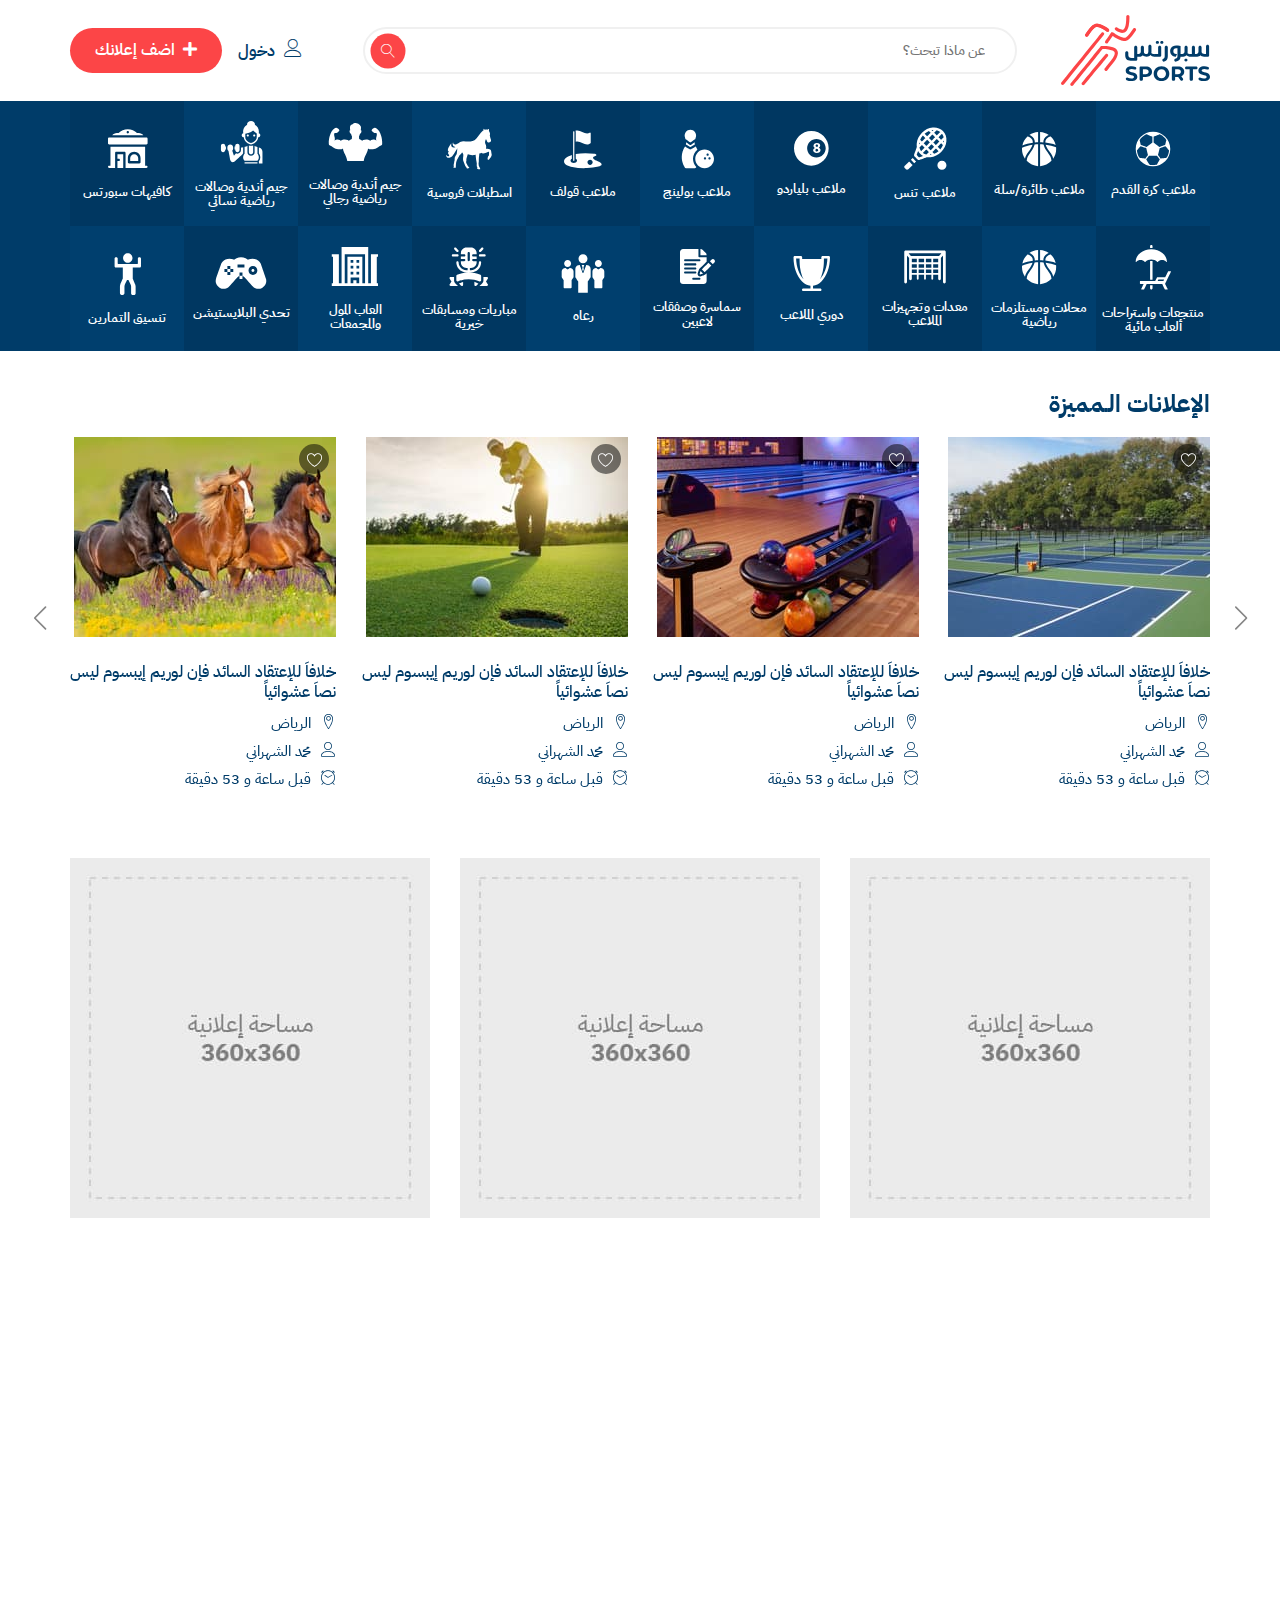
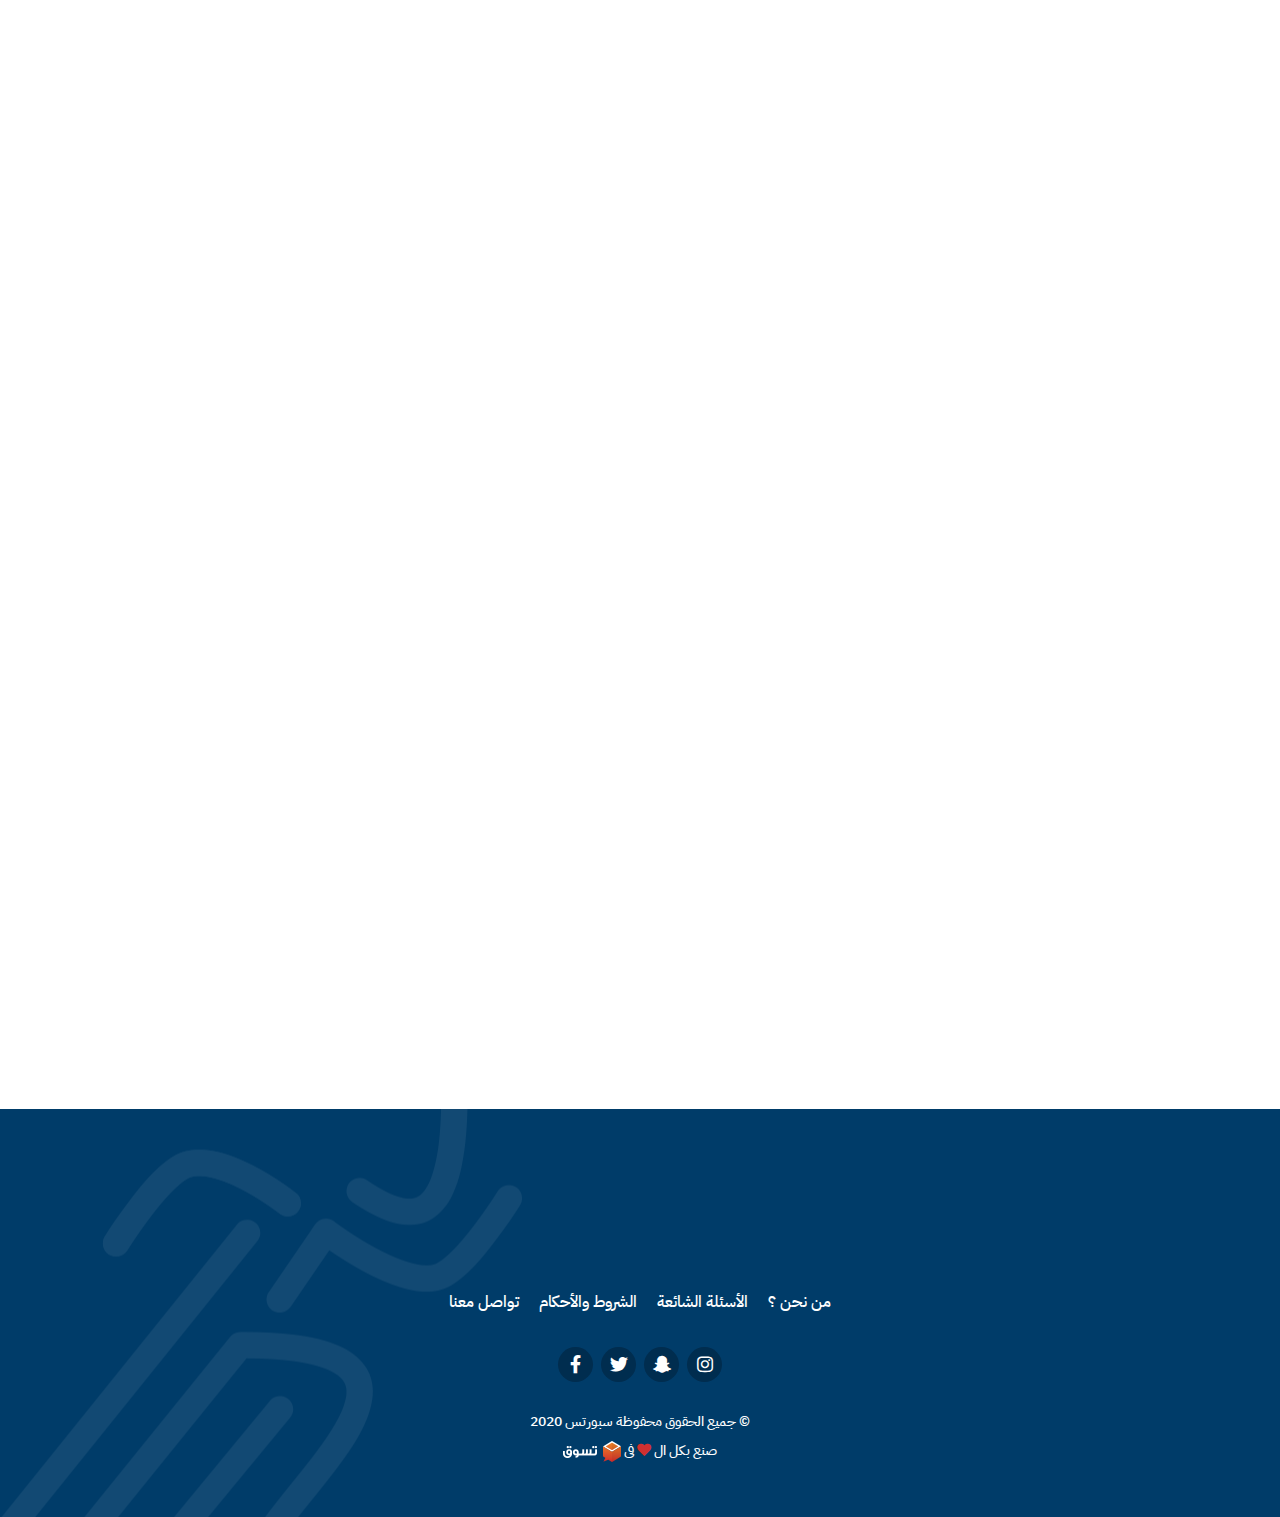
==== commit 299cfb4b: "finished edits" ====
--- a/index.html
+++ b/index.html
@@ -26,7 +26,7 @@
       <div class="nav-bottom">
         <div class="c2">
           <div class="nav-logo">
-            <a href="#"><img src="./images/logo.png" alt=".." /></a>
+            <a href="#"><img src="./images/sports-logo.svg" alt=".." /></a>
           </div>
           <div class="search">
             <div class="search-content">
@@ -39,14 +39,14 @@
             </div>
           </div>
           <div class="nav-icons flex-center">
+            <div class="search-btn nav-icon" id="search-btn">
+              <div class="ico-btn">
+                <span class="lnr lnr-magnifier"></span>
+              </div>
+            </div>
             <div class="nava-btn nav-icon" id="nava-icon">
               <div class="ico-btn">
                 <span class="lnr lnr-menu"></span>
-              </div>
-            </div>
-            <div class="search-btn nav-icon" id="search-btn">
-              <div class="ico-btn">
-                <span class="lnr lnr-magnifier"></span>
               </div>
             </div>
             <div class="user nav-icon">
@@ -68,9 +68,6 @@
             <div class="nava" id="nava">
               <div class="nava-content">
                 <div class="nava-head">
-                  <div class="nava-lang">
-                    <a href="./index-en.html">EN</a>
-                  </div>
                   <div class="nava-close" id="close-nava">
                     <span class="lnr lnr-cross"></span>
                   </div>
--- a/css/main.css
+++ b/css/main.css
@@ -315,6 +315,12 @@
   margin: 0;
   color: #003c69;
   font-family: ibmPlexBold;
+}
+
+@media (max-width: 768px) {
+  .s-head h3 {
+    font-size: 19px;
+  }
 }
 
 .product {
@@ -505,6 +511,12 @@
   padding: 15px 0;
 }
 
+@media (max-width: 576px) {
+  nav .nav-bottom {
+    padding: 10px 0;
+  }
+}
+
 nav .nav-bottom .c2 {
   display: flex;
   align-items: center;
@@ -516,12 +528,13 @@
 }
 
 nav .nav-bottom .nav-logo img {
-  max-width: 100%;
-}
-
-@media (max-width: 1200px) {
-  nav .nav-bottom .nav-logo {
-    max-width: 55%;
+  width: 100%;
+  max-width: 149px;
+}
+
+@media (max-width: 576px) {
+  nav .nav-bottom .nav-logo img {
+    width: 80%;
   }
 }
 
@@ -540,6 +553,11 @@
   padding: 0 30px;
   color: #959595;
   outline: none;
+  transition: all 0.5s;
+}
+
+nav .nav-bottom .search .search-content input:focus {
+  border-color: #fc4547;
 }
 
 nav .nav-bottom .search .search-content .search-btn {
@@ -577,7 +595,7 @@
 
 nav .nav-bottom .nav-icons .nav-icon .ico-btn {
   color: #003c69;
-  font-size: 20px;
+  font-size: 24px;
   cursor: pointer;
   transition: all 0.5s;
 }
@@ -702,7 +720,7 @@
 
 nav .nava .nava-content > ul li a,
 nav .nava .nava-content > ul li .setting-anchor {
-  color: black;
+  color: #003c69;
   transition: all 0.5s;
   font-size: 16px;
   text-transform: capitalize;
@@ -717,7 +735,7 @@
 }
 
 nav .nava .nava-content > ul li .top-dropDown a {
-  color: black;
+  color: #003c69;
   margin: 5px 0;
 }
 
@@ -923,6 +941,11 @@
   padding: 0 30px;
   color: #959595;
   outline: none;
+  transition: all 0.5s;
+}
+
+.search-form .search .search-content input:focus {
+  border-color: #fc4547;
 }
 
 .search-form .search .search-content .search-btn {
@@ -1124,7 +1147,7 @@
 
 #special .special-head .filter .bootstrap-select {
   width: 214px;
-  max-width: 60%;
+  max-width: 100%;
 }
 
 #special .special-head .filter .bootstrap-select .dropdown-toggle {
@@ -1167,12 +1190,11 @@
 }
 
 @media (max-width: 768px) {
-  #special .special-head {
-    flex-direction: column;
-    justify-content: space-between;
-  }
   #special .special-head .filter {
-    margin-top: 15px;
+    max-width: 50%;
+  }
+  #special .special-head .filter h4 {
+    display: none;
   }
 }
 
